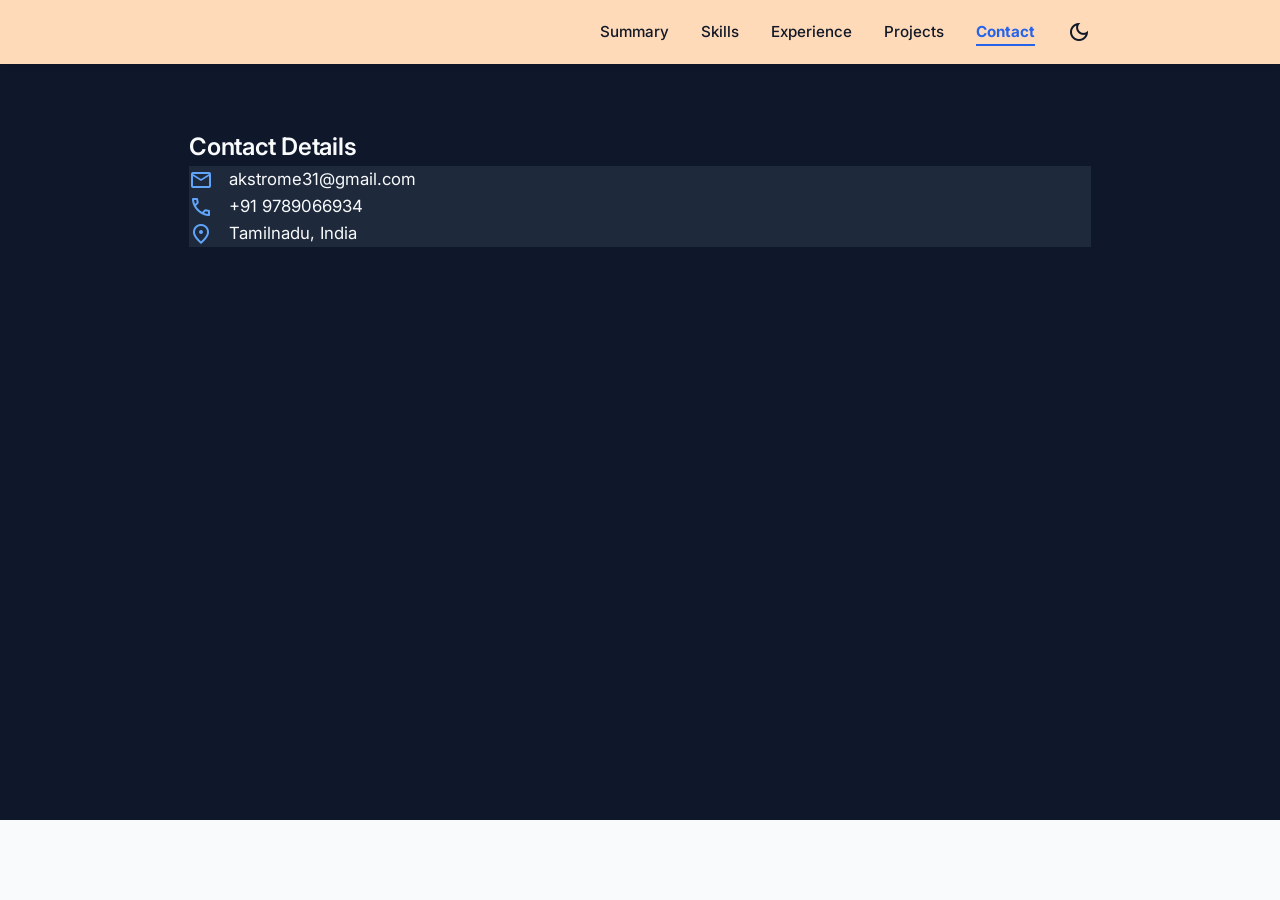
==== contact.html @ 23d1b406 "Initial: portfolio updates — profile image fix, CTAs, social links, resume page" ====
<!DOCTYPE html>
<html lang="en">

<head>
    <meta charset="UTF-8">
    <meta name="viewport" content="width=device-width, initial-scale=1.0">
    <title>Contact | Karthikeyan A</title>
    <meta name="description" content="Contact details of Karthikeyan A, Software Engineer - Testing.">
    <link href="https://fonts.googleapis.com/css2?family=Dancing+Script:wght@400;500;600;700&family=Inter:wght@300;400;500;600;700&display=swap"
        rel="stylesheet">
    <link
        href="https://fonts.googleapis.com/css2?family=Material+Symbols+Outlined:opsz,wght,FILL,GRAD@20..48,100..700,0..1,-50..200"
        rel="stylesheet" />
    <link rel="stylesheet" href="styles.css">
</head>

<body>

    <!-- Navigation -->
    <nav class="navbar">
        <div class="nav-container">
            <div class="logo"></div>
            <ul class="nav-links">
                <li><a href="index.html">Summary</a></li>
                <li><a href="skills.html">Skills</a></li>
                <li><a href="experience.html">Experience</a></li>
                <li><a href="projects.html">Projects</a></li>
                <li><a href="contact.html" class="nav-active">Contact</a></li>
                <li>
                    <button id="theme-toggle" class="theme-toggle-btn" aria-label="Toggle Dark Mode">
                        <span class="material-symbols-outlined icon" id="theme-icon">dark_mode</span>
                    </button>
                </li>
            </ul>
        </div>
    </nav>

    <main>
        <!-- Contact Section -->
        <section id="contact" class="division bg-footer page-section">
            <div class="section-container pb-large">
                <h2 class="section-title text-light fade-up">Contact Details</h2>
                <div class="card contact-card dark-card hover-lift fade-up">
                    <ul class="contact-list">
                        <li><span class="material-symbols-outlined icon">mail</span> akstrome31@gmail.com</li>
                        <li><span class="material-symbols-outlined icon">call</span> +91 9789066934</li>
                        <li><span class="material-symbols-outlined icon">location_on</span> Tamilnadu, India</li>
                    </ul>
                </div>
            </div>
        </section>
    </main>

    <script src="script.js"></script>
</body>

</html>
---- styles.css ----
:root {
    /* Base Typography Colors */
    --text-primary: #111827;
    --text-secondary: #374151;

    /* Decent Base Background */
    --bg-page: #f8fafc;
    --bg-footer: #0f172a;

    /* Division Backgrounds */
    --bg-about: #f0fdf4; /* soft green */
    --bg-skills: #eff6ff; /* soft blue */
    --bg-experience: #fefce8; /* soft yellow */
    --bg-projects: #fdf2f8; /* soft pink */
    --bg-education: #faf5ff; /* soft purple */

    /* Primary Accent */
    --primary-color: #2563eb;

    --shadow-sm: 0 1px 2px 0 rgba(0, 0, 0, 0.05);
    --shadow-hover: 0 12px 24px -4px rgba(0, 0, 0, 0.1);
}

* {
    margin: 0;
    padding: 0;
    box-sizing: border-box;
    transition: background-color 0.3s ease, color 0.3s ease;
    /* Smooth dark mode transitions */
}

html {
    scroll-behavior: smooth;
    font-size: 16px;
}

body {
    font-family: 'Inter', sans-serif;
    font-size: 1rem;
    color: var(--text-primary);
    line-height: 1.6;
    overflow-x: hidden;
    background-color: var(--bg-page);
}

h1,
h2,
h3,
h4 {
    color: var(--text-primary);
    font-weight: 600;
    letter-spacing: -0.01em;
}

a {
    text-decoration: none;
    color: inherit;
}

ul {
    list-style: none;
}

/* ======== Icons ======== */
.material-symbols-outlined {
    display: inline-flex;
    align-items: center;
    justify-content: center;
    vertical-align: middle;
}

.icon {
    font-size: 1.5rem;
    color: var(--text-primary);
    transition: color 0.3s ease;
}

/* ======== Boundaries ======== */
.division {
    width: 100%;
    padding-bottom: 2rem;
}

#about { background-color: var(--bg-about); }
#skills { background-color: var(--bg-skills); }
#experience { background-color: var(--bg-experience); }
#projects { background-color: var(--bg-projects); }
#education { background-color: var(--bg-education); }

.bg-footer {
    background-color: var(--bg-footer);
    padding-bottom: 0;
}

.text-light {
    color: #f8fafc !important;
}

.text-light.section-title {
    color: #f8fafc;
    border-bottom-color: #3b82f6;
}

/* ======== Layout Containers ======== */
.section-container {
    max-width: 950px;
    margin: 0 auto;
    padding: 3rem 1.5rem;
}

.pb-large {
    padding-bottom: 6rem;
}

.hero-title {
    font-size: 3.25rem;
    font-weight: 700;
    margin-bottom: 1.25rem;
    color: var(--text-primary);
    line-height: 1.1;
    white-space: nowrap;
}
.hero-subtitle {
    font-size: 1.2rem;
    color: var(--text-primary);
    margin-bottom: 1rem;
    line-height: 1.6;
    font-weight: 500;
}
    transition: all 0.3s ease;
    border-style: solid;
    border-width: 1px;
}

/* Base Light Mode Rainbow Colors */
.summary-card {
    background: #e0f2fe;
    border-color: #7dd3fc;
}

.skill-card:nth-child(1) {
    background: #fce7f3;
    border-color: #fbcfe8;
}

.skill-card:nth-child(2) {
    background: #e0e7ff;
    border-color: #c7d2fe;
}

.skill-card:nth-child(3) {
    background: #dcfce7;
    border-color: #86efac;
}

.skill-card:nth-child(4) {
    background: #fef08a;
    border-color: #fde047;
}

.skill-card:nth-child(5) {
    background: #f3e8ff; /* Purple 100 */
    border-color: #d8b4fe; /* Purple 300 */
}

.exp-card:nth-child(1) {
    background: #fed7aa;
    border-color: #fdba74;
}

.exp-card:nth-child(2) {
    background: #e2e8f0;
    border-color: #cbd5e1;
}

.exp-card:nth-child(3) {
    background: #ccfbf1;
    border-color: #5eead4;
}

.exp-card .date {
    font-size: 0.85rem;
    color: #ffffff;
    font-weight: 600;
    margin-bottom: 0.75rem;
    display: inline-block;
    padding: 0.3rem 0.6rem;
    background: #475569;
    border-radius: 4px;
}

.project-card:nth-child(1) {
    background: #ffe4e6;
    border-color: #fda4af;
}

.project-card:nth-child(2) {
    background: #e9d5ff;
    border-color: #d8b4fe;
}

.project-card:nth-child(3) {
    background: #cffafe;
    border-color: #67e8f9;
}

.project-card:nth-child(4) {
    background: #fef3c7;
    border-color: #fde68a;
}

.project-card:nth-child(5) {
    background: #d1fae5;
    border-color: #6ee7b7;
}

.edu-card:nth-child(1) {
    background: #f3e8ff;
    border-color: #d8b4fe;
}

.edu-card:nth-child(2) {
    background: #ffedd5;
    border-color: #fdba74;
}

.contact-card {
    background: #1e293b;
    border-color: #334155;
    color: #f8fafc;
}

.contact-card .icon {
    color: #60a5fa;
}


/* Typography fixes for light mode */
.card p {
    color: var(--text-secondary);
    margin-bottom: 1rem;
}

.card h3 {
    margin-bottom: 0.5rem;
    color: #111827;
}

.card h4 {
    margin-bottom: 0.5rem;
    color: #374151;
    font-weight: 500;
}

.contact-list li {
    display: flex;
    align-items: center;
    gap: 1rem;
    color: inherit;
    font-size: 1.05rem;
}


/* ======== DARK MODE OVERRIDES (BLACK & WHITE) ======== */
body.dark-mode {
    --bg-page: #000000;
    --text-primary: #ffffff;
    --text-secondary: #b0b0b0;
    --shadow-sm: 0 1px 2px 0 rgba(255, 255, 255, 0.05);

    /* Section Backgrounds — black */
    --bg-about: #0a0a0a;
    --bg-skills: #050505;
    --bg-experience: #0a0a0a;
    --bg-projects: #050505;
    --bg-education: #0a0a0a;
}

/* Black & white cards */
body.dark-mode .summary-card,
body.dark-mode .skill-card:nth-child(1),
body.dark-mode .skill-card:nth-child(2),
body.dark-mode .skill-card:nth-child(3),
body.dark-mode .skill-card:nth-child(4),
body.dark-mode .skill-card:nth-child(5),
body.dark-mode .exp-card:nth-child(1),
body.dark-mode .exp-card:nth-child(2),
body.dark-mode .exp-card:nth-child(3),
body.dark-mode .project-card:nth-child(1),
body.dark-mode .project-card:nth-child(2),
body.dark-mode .project-card:nth-child(3),
body.dark-mode .project-card:nth-child(4),
body.dark-mode .project-card:nth-child(5),
body.dark-mode .edu-card:nth-child(1),
body.dark-mode .edu-card:nth-child(2) {
    background: #111111;
    border-color: #2a2a2a;
}

body.dark-mode .contact-card {
    background: #0a0a0a;
    border-color: #2a2a2a;
}

/* Dark mode text correction */
body.dark-mode .card h3 {
    color: #f8fafc;
}

body.dark-mode .card h4 {
    color: #cbd5e1;
}

body.dark-mode .icon {
    color: #f8fafc;
}



/* ======== Structural UI ======== */
.skills-grid {
    display: grid;
    grid-template-columns: repeat(auto-fit, minmax(210px, 1fr));
    gap: 1.5rem;
}

.skill-card .card-header {
    display: flex;
    align-items: center;
    gap: 0.75rem;
    margin-bottom: 1.5rem;
}

.standard-list {
    padding-left: 0.5rem;
}

.standard-list li {
    position: relative;
    padding-left: 1.25rem;
    margin-bottom: 0.8rem;
    font-size: 0.95rem;
    color: var(--text-secondary);
}

.standard-list li::before {
    content: '';
    position: absolute;
    left: 0;
    top: 10px;
    width: 6px;
    height: 6px;
    background-color: currentColor;
    border-radius: 50%;
    opacity: 0.5;
}

.standard-list li:last-child {
    margin-bottom: 0;
}

.timeline {
    display: flex;
    flex-direction: column;
    gap: 1.5rem;
}

.projects-list {
    display: grid;
    grid-template-columns: repeat(auto-fit, minmax(350px, 1fr));
    gap: 1.5rem;
}

.project-card .project-title {
    display: flex;
    align-items: center;
    gap: 0.75rem;
    margin-bottom: 1rem;
}

.edu-grid {
    display: grid;
    grid-template-columns: repeat(auto-fit, minmax(300px, 1fr));
    gap: 1.5rem;
}

.edu-card .project-title {
    display: flex;
    align-items: center;
    gap: 0.75rem;
    margin-bottom: 1.5rem;
}

/* ======== Animations ======== */
.fade-up {
    opacity: 0;
    transform: translateY(20px);
    transition: opacity 0.7s ease-out, transform 0.7s ease-out;
}

.fade-up.visible {
    opacity: 1;
    transform: translateY(0);
}

.fade-delay-1 {
    transition-delay: 0.1s;
}

.fade-delay-2 {
    transition-delay: 0.2s;
}

.fade-delay-3 {
    transition-delay: 0.3s;
}

.fade-delay-4 {
    transition-delay: 0.4s;
}

.fade-delay-5 {
    transition-delay: 0.5s;
}

.hover-lift:hover {
    transform: translateY(-5px);
    box-shadow: var(--shadow-hover);
    border-color: #9ca3af;
}

body.dark-mode .hover-lift:hover {
    border-color: #cbd5e1;
}

/* ======== Navigation & Theme Button ======== */
.navbar {
    position: fixed;
    top: 0;
    width: 100%;
    z-index: 1000;
    background-color: #ffdab9; /* Peach color */
    box-shadow: 0 4px 6px -1px rgba(0, 0, 0, 0.1);
    border-bottom: none;
}

body.dark-mode .navbar {
    background-color: #0f172a; /* Slate 900 for dark mode */
}

.nav-container {
    max-width: 950px;
    margin: 0 auto;
    padding: 1.2rem 1.5rem;
    display: flex;
    justify-content: space-between;
    align-items: center;
}

.logo-text {
    font-size: 1.2rem;
    font-weight: 700;
    color: var(--primary-color);
    letter-spacing: -0.01em;
}

.nav-links {
    display: flex;
    gap: 2rem;
    align-items: center;
}

.nav-links a {
    font-weight: 500;
    font-size: 0.95rem;
    color: var(--text-primary);
    transition: color 0.2s ease;
}

.nav-links a:hover {
    color: var(--primary-color);
}

.nav-links a.nav-active {
    color: var(--primary-color);
    font-weight: 700;
    border-bottom: 2px solid var(--primary-color);
    padding-bottom: 0.2rem;
}

/* Top padding for pages without hero section */
.page-section {
    padding-top: 5rem;
}

.page-section .section-container {
    min-height: calc(100vh - 10rem);
}

/* Theme Toggle Button Style */
.theme-toggle-btn {
    background: none;
    border: none;
    cursor: pointer;
    display: flex;
    align-items: center;
    justify-content: center;
    color: var(--text-primary);
    transition: transform 0.3s ease, color 0.3s ease;
}

.theme-toggle-btn .icon {
    color: inherit;
}

.theme-toggle-btn:hover {
    color: var(--primary-color);
    transform: rotate(30deg);
    /* Playful hover animation for the moon/sun */
}

/* ======== Hero Section ======== */
.hero-img {
    width: 175px;
    height: 175px;
    border-radius: 50%;
    object-fit: cover;
    margin: 0;
    flex-shrink: 0;
    border: 4px solid var(--primary-color);
    box-shadow: 0 10px 25px rgba(0,0,0,0.15);
    display: block;
    transition: transform 0.3s ease;
}

.hero-img:hover {
    transform: scale(1.05);
}

.hero-bg {
    background-image: url('https://www.gbtec.com/fileadmin/images/main-navigation/infohub/stage-infohub.webp');
    background-size: cover;
    background-position: center;
    background-attachment: fixed;
    color: var(--text-primary);
    text-align: left;
}

.hero-bg .section-container {
    padding-top: 13rem;
    padding-bottom: 10rem;
}

.hero-content {
    max-width: 950px;
    margin: 0 auto;
    display: flex;
    align-items: center;
    gap: 3.5rem;
}

.hero-text {
    flex: 1;
}

.hero-name {
    font-family: 'Dancing Script', cursive;
    font-size: 5.5rem;
    font-weight: 700 !important;
    /* Explicitly forced to BOLD */
    color: var(--primary-color);
    /* Vibrant blue accent */
    display: flex;
    justify-content: flex-start;
    gap: 0;
    margin-bottom: 0.2rem;
}

.hero-name .animated-letter {
    opacity: 0;
    transform: translateY(20px);
    animation: popLetter 0.4s cubic-bezier(0.2, 0.8, 0.2, 1) forwards;
}

.hero-name .animated-space {
    width: 1.5rem;
}

/* Staggering the animation for letter-by-letter appearance */
.hero-name .animated-letter:nth-child(1) { animation-delay: 0.1s; }
.hero-name .animated-letter:nth-child(2) { animation-delay: 0.2s; }
.hero-name .animated-letter:nth-child(3) { animation-delay: 0.3s; }
.hero-name .animated-letter:nth-child(4) { animation-delay: 0.4s; }
.hero-name .animated-letter:nth-child(5) { animation-delay: 0.5s; }
.hero-name .animated-letter:nth-child(6) { animation-delay: 0.6s; }
.hero-name .animated-letter:nth-child(7) { animation-delay: 0.7s; }
.hero-name .animated-letter:nth-child(8) { animation-delay: 0.8s; }
.hero-name .animated-letter:nth-child(9) { animation-delay: 0.9s; }
.hero-name .animated-letter:nth-child(10) { animation-delay: 1.0s; }
.hero-name .animated-letter:nth-child(11) { animation-delay: 1.1s; }
/* index 12 is space */
.hero-name .animated-letter:nth-child(13) { animation-delay: 1.2s; }
.hero-name .animated-letter:nth-child(14) { animation-delay: 1.3s; }

@keyframes popLetter {
    100% {
        opacity: 1;
        transform: translateY(0);
    }
}

.hero-title {
    font-size: 3.25rem;
    font-weight: 700;
    margin-bottom: 1.25rem;
    color: #000000;
    line-height: 1.1;
    white-space: nowrap;
}

.hero-subtitle {
    font-size: 1.2rem;
    color: #000000;
    margin-bottom: 1rem;
    line-height: 1.6;
    font-weight: 500;
}

/* ======== Footer ======== */
footer {
    padding: 2.5rem 1.5rem;
    text-align: center;
}

.footer-content {
    margin: 0;
    padding: 0;
}

.footer-content p {
    color: #64748b;
    font-size: 0.9rem;
    margin-bottom: 0.5rem;
}

@media (max-width: 768px) {
    .nav-links {
        display: none;
    }

    .hero-bg {
        text-align: center;
    }

    .hero-content {
        flex-direction: column;
        text-align: center;
        gap: 1.5rem;
    }

    .hero-name {
        justify-content: center;
    }

    .hero-title {
        font-size: 2.2rem;
        white-space: normal;
    }

    .section-container {
        padding: 3rem 1.5rem;
    }

    .card {
        padding: 1.5rem;
    }
}

/* ======== Buttons & Social Links (minimal polish) ======== */
.btn {
    display: inline-flex;
    align-items: center;
    gap: 0.6rem;
    padding: 0.6rem 1rem;
    border-radius: 10px;
    font-weight: 600;
    text-decoration: none;
    transition: transform 0.15s ease, box-shadow 0.15s ease;
}
.btn:hover { transform: translateY(-2px); }
.btn-primary {
    background: linear-gradient(90deg,var(--primary-color),#1e40af);
    color: #ffffff;
    border: none;
    box-shadow: 0 6px 18px rgba(37,99,235,0.18);
}
.btn-ghost {
    background: transparent;
    color: var(--text-primary);
    border: 1px solid rgba(0,0,0,0.08);
}
.hero-ctas {
    margin-top: 1rem;
    display: flex;
    gap: 0.75rem;
    align-items: center;
    flex-wrap: wrap;
}
.social-links {
    margin-top: 1rem;
    display: flex;
    gap: 1rem;
    align-items: center;
}
.social-link {
    display: inline-flex;
    align-items: center;
    gap: 0.4rem;
    color: var(--text-secondary);
    font-weight: 600;
    text-decoration: none;
}
.social-link .material-symbols-outlined { font-size: 1.1rem; }

@media (max-width: 768px) {
    .hero-ctas { justify-content: center; }
    .social-links { justify-content: center; }
}
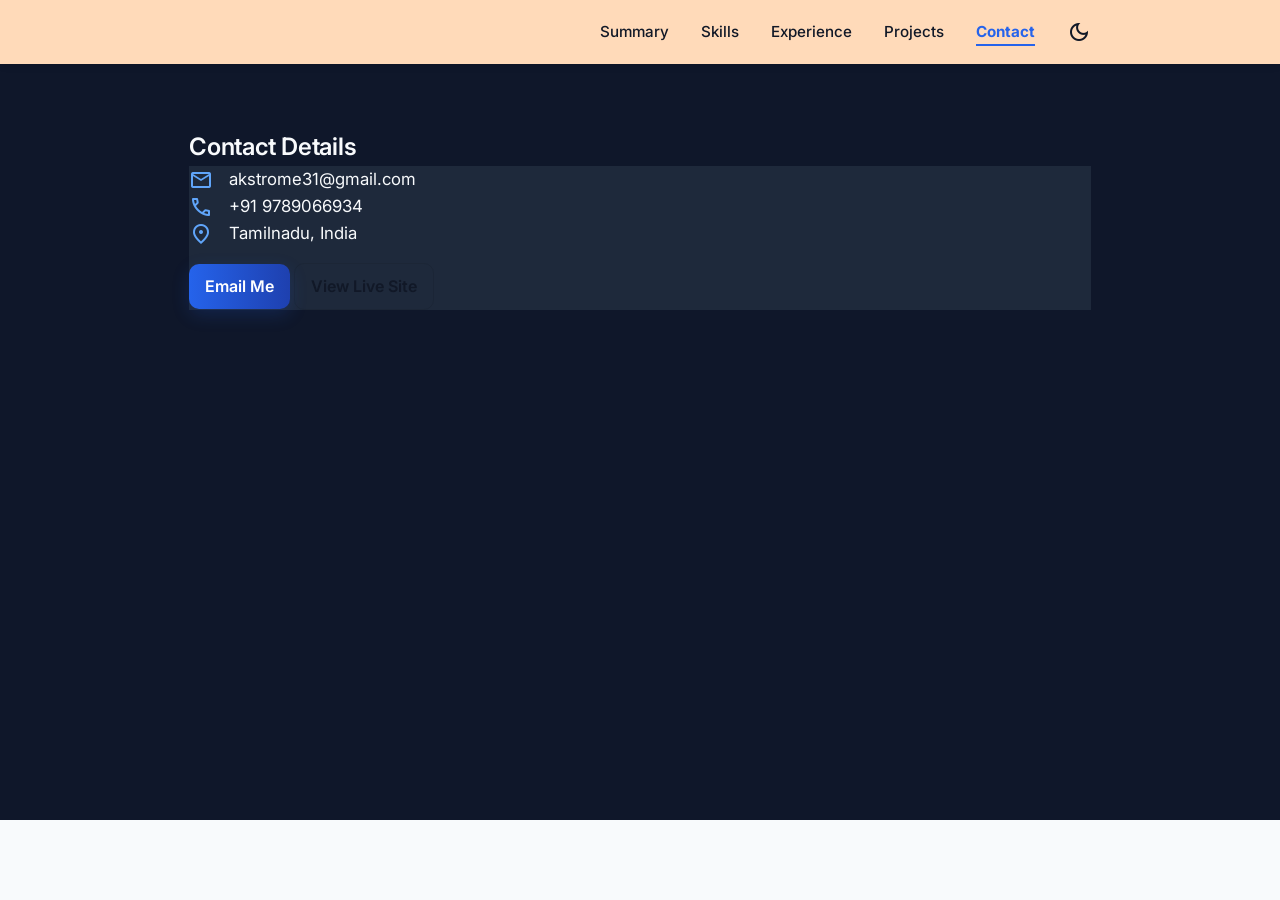
==== commit df0d9f2e: "SEO, accessibility and contact improvements; add structured data and README" ====
--- a/contact.html
+++ b/contact.html
@@ -42,10 +42,14 @@
                 <h2 class="section-title text-light fade-up">Contact Details</h2>
                 <div class="card contact-card dark-card hover-lift fade-up">
                     <ul class="contact-list">
-                        <li><span class="material-symbols-outlined icon">mail</span> akstrome31@gmail.com</li>
-                        <li><span class="material-symbols-outlined icon">call</span> +91 9789066934</li>
+                        <li><span class="material-symbols-outlined icon">mail</span> <a href="mailto:akstrome31@gmail.com" class="text-light">akstrome31@gmail.com</a></li>
+                        <li><span class="material-symbols-outlined icon">call</span> <a href="tel:+919789066934" class="text-light">+91 9789066934</a></li>
                         <li><span class="material-symbols-outlined icon">location_on</span> Tamilnadu, India</li>
                     </ul>
+                    <div style="margin-top:1rem;">
+                        <a href="mailto:akstrome31@gmail.com" class="btn btn-primary">Email Me</a>
+                        <a href="https://akstrome31-sys.github.io/Karthik-Portfolio/" target="_blank" rel="noopener" class="btn btn-ghost">View Live Site</a>
+                    </div>
                 </div>
             </div>
         </section>
--- a/styles.css
+++ b/styles.css
@@ -699,12 +699,20 @@
     color: var(--text-primary);
     border: 1px solid rgba(0,0,0,0.08);
 }
+.btn:focus {
+    outline: 3px solid rgba(37,99,235,0.18);
+    outline-offset: 2px;
+}
 .hero-ctas {
     margin-top: 1rem;
     display: flex;
     gap: 0.75rem;
     align-items: center;
     flex-wrap: wrap;
+}
+.hero-img {
+    width: 175px;
+    height: 175px;
 }
 .social-links {
     margin-top: 1rem;
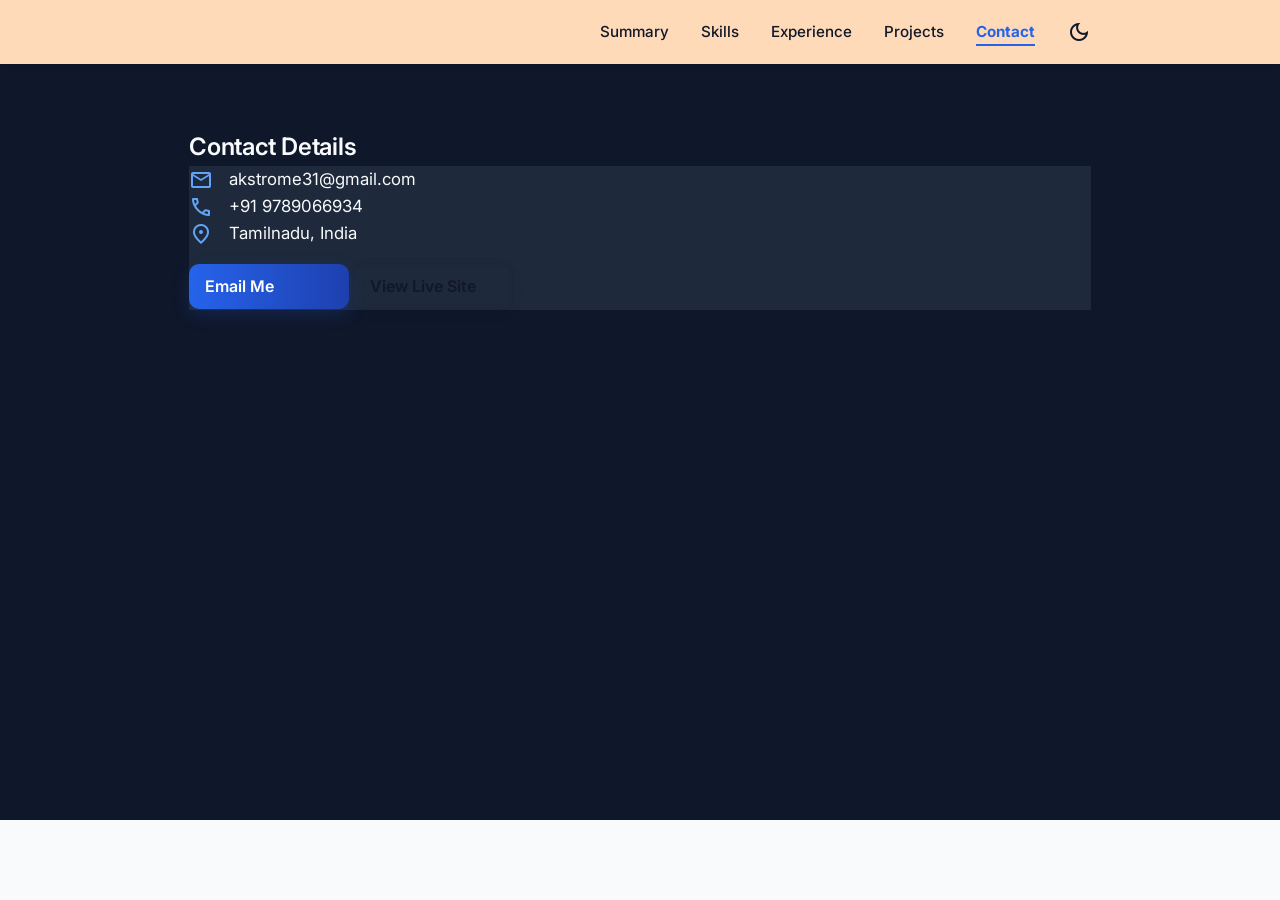
==== commit 6d098009: "Cache-bust stylesheet and mark build to force updated assets (v3)" ====
--- a/contact.html
+++ b/contact.html
@@ -11,10 +11,12 @@
     <link
         href="https://fonts.googleapis.com/css2?family=Material+Symbols+Outlined:opsz,wght,FILL,GRAD@20..48,100..700,0..1,-50..200"
         rel="stylesheet" />
-    <link rel="stylesheet" href="styles.css">
+    <link rel="stylesheet" href="styles.css?v=3">
 </head>
 
 <body>
+
+    <!-- build: 2026-06-10 v3 -->
 
     <!-- Navigation -->
     <nav class="navbar">
--- a/styles.css
+++ b/styles.css
@@ -367,8 +367,8 @@
 
 .projects-list {
     display: grid;
-    grid-template-columns: repeat(auto-fit, minmax(350px, 1fr));
-    gap: 1.5rem;
+    grid-template-columns: repeat(auto-fit, minmax(300px, 1fr));
+    gap: 1.25rem;
 }
 
 .project-card .project-title {
@@ -376,6 +376,45 @@
     align-items: center;
     gap: 0.75rem;
     margin-bottom: 1rem;
+}
+
+.project-card {
+    display: flex;
+    gap: 1rem;
+    align-items: stretch;
+}
+.project-thumb {
+    width: 86px;
+    height: 86px;
+    border-radius: 12px;
+    background: linear-gradient(180deg,#eef2ff,#fff);
+    display: flex;
+    align-items: center;
+    justify-content: center;
+    font-size: 2rem;
+    color: var(--primary-color);
+    flex-shrink: 0;
+}
+.project-content h3 { margin-top: 0; margin-bottom: 0.5rem; }
+.project-content p { margin-bottom: 0.75rem; color: var(--text-secondary); }
+.project-actions { display:flex; gap:0.5rem; }
+.project-actions .btn { padding: 0.45rem 0.85rem; font-size: 0.95rem; }
+
+/* Video player in project cards */
+.project-video { margin-top: 0.75rem; }
+.project-video video { width: 100%; height: auto; border-radius: 8px; box-shadow: 0 8px 20px rgba(2,6,23,0.06); }
+
+/* Responsive YouTube embeds used in projects */
+.video-embed {
+    width: 100%;
+    height: 360px;
+    border: 0;
+    border-radius: 8px;
+    box-shadow: 0 8px 20px rgba(2,6,23,0.06);
+}
+
+@media (max-width: 720px) {
+    .video-embed { height: 220px; }
 }
 
 .edu-grid {
@@ -521,14 +560,18 @@
 
 /* ======== Hero Section ======== */
 .hero-img {
-    width: 175px;
-    height: 175px;
+    width: 210px;
+    height: 210px;
     border-radius: 50%;
     object-fit: cover;
+    object-position: top center;
+    background-color: #ffffff;
+    padding: 6px;
     margin: 0;
     flex-shrink: 0;
-    border: 4px solid var(--primary-color);
-    box-shadow: 0 10px 25px rgba(0,0,0,0.15);
+    border: 6px solid var(--primary-color);
+    box-shadow: 0 12px 28px rgba(0,0,0,0.2);
+    filter: contrast(1.05) saturate(1.05);
     display: block;
     transition: transform 0.3s ease;
 }
@@ -697,11 +740,16 @@
 .btn-ghost {
     background: transparent;
     color: var(--text-primary);
-    border: 1px solid rgba(0,0,0,0.08);
+    border: 1px solid rgba(16,24,40,0.08);
+    box-shadow: 0 4px 14px rgba(2,6,23,0.04);
+    backdrop-filter: blur(2px);
 }
 .btn:focus {
     outline: 3px solid rgba(37,99,235,0.18);
     outline-offset: 2px;
+}
+.btn {
+    min-width: 160px;
 }
 .hero-ctas {
     margin-top: 1rem;
@@ -733,4 +781,44 @@
 @media (max-width: 768px) {
     .hero-ctas { justify-content: center; }
     .social-links { justify-content: center; }
-}+}
+
+/* Dark mode button visibility fixes */
+body.dark-mode .btn-primary {
+    background: linear-gradient(90deg,#3b82f6,#1e40af);
+    color: #ffffff;
+    box-shadow: 0 8px 20px rgba(59,130,246,0.18);
+}
+body.dark-mode .btn-ghost {
+    background: rgba(255,255,255,0.06);
+    color: #f8fafc;
+    border: 1px solid rgba(255,255,255,0.14);
+    box-shadow: 0 6px 18px rgba(0,0,0,0.25);
+}
+/* Ensure hero CTAs sit above background imagery and are always legible */
+.hero-ctas .btn {
+    position: relative;
+    z-index: 20;
+}
+.hero-ctas .btn-ghost { color: #ffffff; }
+
+/* Navigation links in dark mode */
+body.dark-mode .nav-links a { color: #e6eef8; }
+body.dark-mode .nav-links a.nav-active { color: #9ec8ff; border-bottom-color: #60a5fa; }
+
+/* Contact page ghost button stronger contrast */
+body.dark-mode .card.contact-card .btn-ghost { background: rgba(255,255,255,0.04); color: #f8fafc; border-color: rgba(255,255,255,0.12); }
+/* Ensure hero CTA contrast in dark hero backgrounds */
+body.dark-mode .hero-ctas .btn-ghost {
+    background: rgba(255,255,255,0.03);
+}
+
+/* Extra responsive and footer adjustments */
+@media (max-width: 720px) {
+    .hero-img { width: 140px; height: 140px; border-width:4px; }
+    .projects-list { grid-template-columns: 1fr; }
+    .project-card { flex-direction: row; }
+}
+
+footer .small { color: var(--text-secondary); font-size: 0.95rem; margin: 0; }
+body.dark-mode footer .small { color: #cbd5e1; }
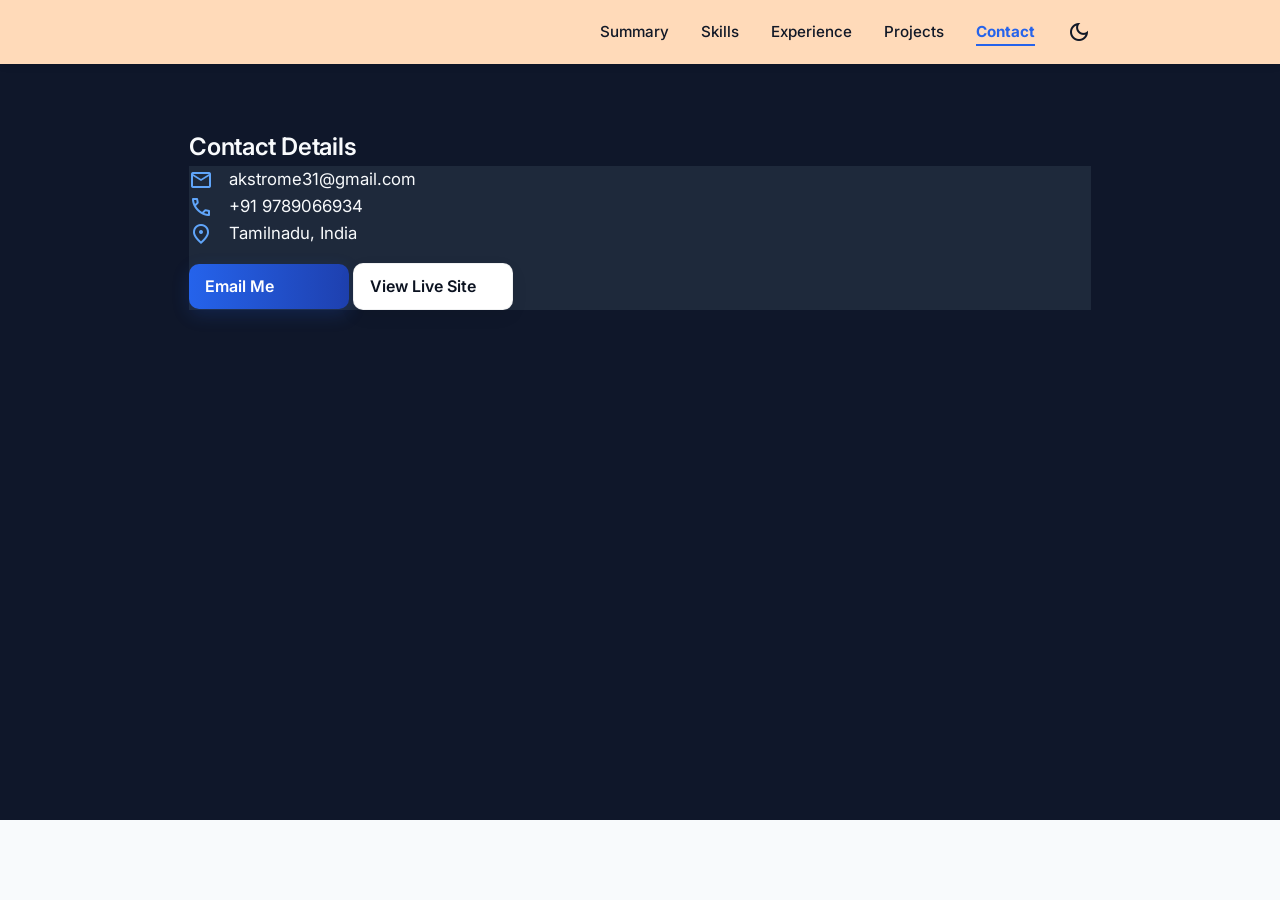
==== commit 0294c26b: "Make buttons visible in both modes: add btn-secondary, replace hero/contact CTAs; remove project act" ====
--- a/contact.html
+++ b/contact.html
@@ -50,14 +50,14 @@
                     </ul>
                     <div style="margin-top:1rem;">
                         <a href="mailto:akstrome31@gmail.com" class="btn btn-primary">Email Me</a>
-                        <a href="https://akstrome31-sys.github.io/Karthik-Portfolio/" target="_blank" rel="noopener" class="btn btn-ghost">View Live Site</a>
+                        <a href="https://akstrome31-sys.github.io/Karthik-Portfolio/" target="_blank" rel="noopener" class="btn btn-secondary">View Live Site</a>
                     </div>
                 </div>
             </div>
         </section>
     </main>
 
-    <script src="script.js"></script>
+    <script src="script.js?v=3"></script>
 </body>
 
 </html>
--- a/styles.css
+++ b/styles.css
@@ -400,6 +400,10 @@
 .project-actions { display:flex; gap:0.5rem; }
 .project-actions .btn { padding: 0.45rem 0.85rem; font-size: 0.95rem; }
 
+/* Ensure project titles and descriptions follow adaptive color variables */
+.project-card .project-content h3 { color: var(--text-primary); }
+.project-card .project-content p { color: var(--text-secondary); }
+
 /* Video player in project cards */
 .project-video { margin-top: 0.75rem; }
 .project-video video { width: 100%; height: auto; border-radius: 8px; box-shadow: 0 8px 20px rgba(2,6,23,0.06); }
@@ -744,6 +748,21 @@
     box-shadow: 0 4px 14px rgba(2,6,23,0.04);
     backdrop-filter: blur(2px);
 }
+/* Secondary button: filled but neutral, visible in both light and dark modes */
+.btn-secondary {
+    background: #ffffff;
+    color: #0b1220;
+    border: 1px solid rgba(15,23,42,0.06);
+    box-shadow: 0 6px 18px rgba(2,6,23,0.06);
+}
+.btn-secondary:hover { transform: translateY(-2px); box-shadow: 0 10px 26px rgba(2,6,23,0.12); }
+
+body.dark-mode .btn-secondary {
+    background: rgba(255,255,255,0.06);
+    color: #f8fafc;
+    border: 1px solid rgba(255,255,255,0.12);
+    box-shadow: 0 8px 20px rgba(59,130,246,0.06);
+}
 .btn:focus {
     outline: 3px solid rgba(37,99,235,0.18);
     outline-offset: 2px;
@@ -808,6 +827,16 @@
 
 /* Contact page ghost button stronger contrast */
 body.dark-mode .card.contact-card .btn-ghost { background: rgba(255,255,255,0.04); color: #f8fafc; border-color: rgba(255,255,255,0.12); }
+
+/* Hide any leftover per-project GitHub buttons if HTML still contains them */
+.projects-list .project-actions a[href*="github.com"] { display: none !important; }
+
+/* Force hero ghost CTAs to be visible in both modes */
+.hero-ctas .btn-ghost {
+    background: rgba(255,255,255,0.06);
+    color: #ffffff;
+    border: 1px solid rgba(255,255,255,0.08);
+}
 /* Ensure hero CTA contrast in dark hero backgrounds */
 body.dark-mode .hero-ctas .btn-ghost {
     background: rgba(255,255,255,0.03);
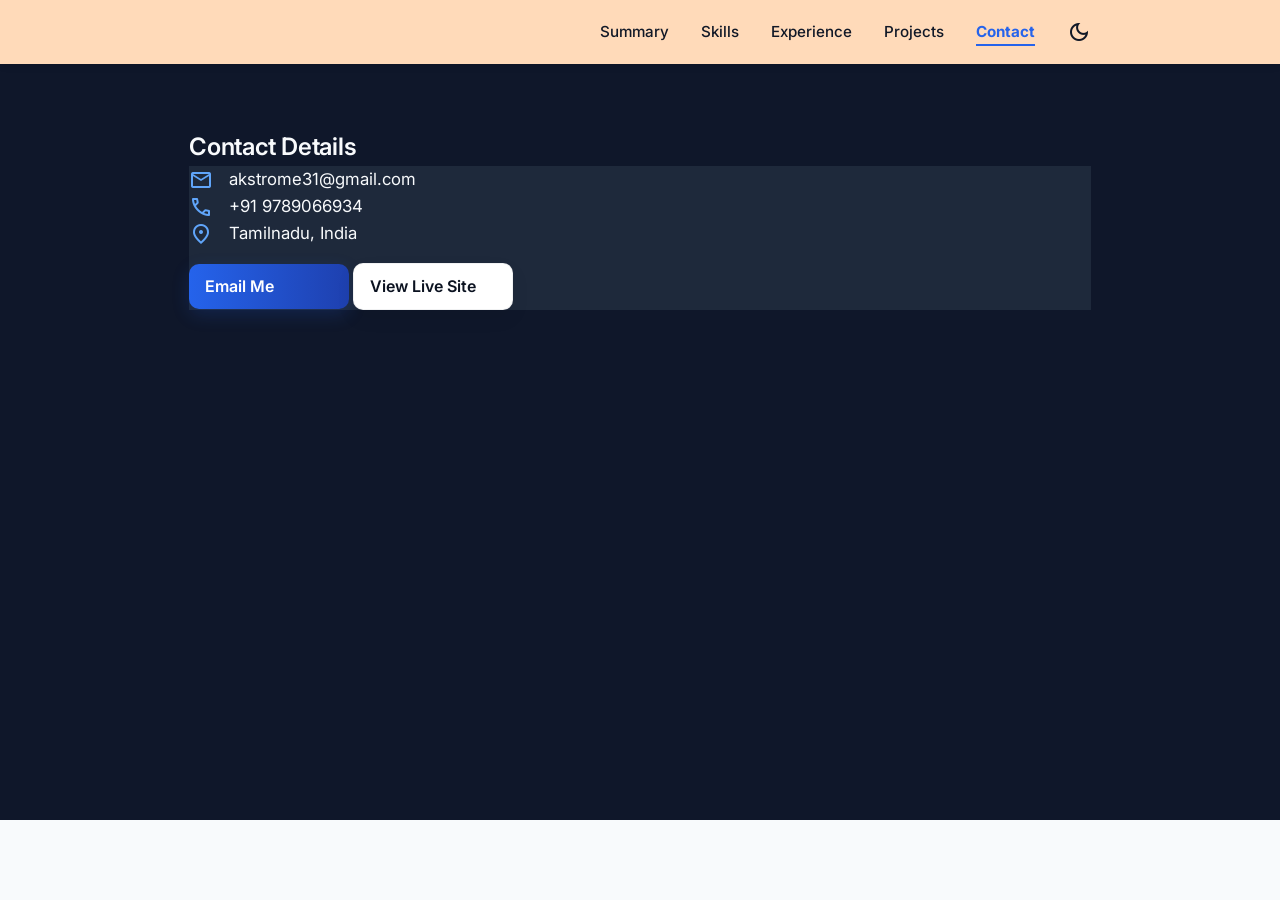
==== commit 1a96dcca: "Force explicit hero/contact secondary button colors; improve project card spacing and responsiveness" ====
--- a/contact.html
+++ b/contact.html
@@ -50,7 +50,7 @@
                     </ul>
                     <div style="margin-top:1rem;">
                         <a href="mailto:akstrome31@gmail.com" class="btn btn-primary">Email Me</a>
-                        <a href="https://akstrome31-sys.github.io/Karthik-Portfolio/" target="_blank" rel="noopener" class="btn btn-secondary">View Live Site</a>
+                        <a href="https://akstrome31-sys.github.io/Karthik-Portfolio/" target="_blank" rel="noopener" class="btn btn-secondary" style="background:#ffffff;color:#0b1220;border:1px solid rgba(15,23,42,0.06);">View Live Site</a>
                     </div>
                 </div>
             </div>
--- a/styles.css
+++ b/styles.css
@@ -16,6 +16,11 @@
 
     /* Primary Accent */
     --primary-color: #2563eb;
+
+    /* Secondary button variables (used by inline styles to adapt across themes) */
+    --btn-secondary-bg: #ffffff;
+    --btn-secondary-fg: #0b1220;
+    --btn-secondary-border: 1px solid rgba(15,23,42,0.06);
 
     --shadow-sm: 0 1px 2px 0 rgba(0, 0, 0, 0.05);
     --shadow-hover: 0 12px 24px -4px rgba(0, 0, 0, 0.1);
@@ -274,6 +279,9 @@
     --bg-experience: #0a0a0a;
     --bg-projects: #050505;
     --bg-education: #0a0a0a;
+    --btn-secondary-bg: rgba(255,255,255,0.06);
+    --btn-secondary-fg: #f8fafc;
+    --btn-secondary-border: 1px solid rgba(255,255,255,0.12);
 }
 
 /* Black & white cards */
@@ -367,7 +375,7 @@
 
 .projects-list {
     display: grid;
-    grid-template-columns: repeat(auto-fit, minmax(300px, 1fr));
+    grid-template-columns: repeat(auto-fit, minmax(360px, 1fr));
     gap: 1.25rem;
 }
 
@@ -382,7 +390,12 @@
     display: flex;
     gap: 1rem;
     align-items: stretch;
-}
+    min-height: 180px;
+}
+.project-content { display:flex; flex-direction:column; justify-content:space-between; flex:1; }
+.project-card { padding: 1rem; border-radius: 10px; }
+.project-thumb { flex: 0 0 86px; display:flex; align-items:center; justify-content:center; }
+.project-content h3 { font-size:1.125rem; }
 .project-thumb {
     width: 86px;
     height: 86px;
@@ -837,6 +850,29 @@
     color: #ffffff;
     border: 1px solid rgba(255,255,255,0.08);
 }
+
+/* Strong, specific hero/contact secondary button rules to guarantee visibility */
+.hero-ctas .btn-secondary,
+.card.contact-card .btn-secondary {
+    background: var(--btn-secondary-bg) !important;
+    color: var(--btn-secondary-fg) !important;
+    border: var(--btn-secondary-border) !important;
+    box-shadow: 0 8px 20px rgba(2,6,23,0.06) !important;
+}
+
+/* If user is in dark-mode, hero secondary buttons use a solid dark background with white text for legibility */
+body.dark-mode .hero-ctas .btn-secondary {
+    background: #0b1220 !important;
+    color: #ffffff !important;
+    border: 1px solid rgba(255,255,255,0.06) !important;
+}
+
+/* Contact page secondary button dark-mode override */
+body.dark-mode .card.contact-card .btn-secondary {
+    background: #0b1220 !important;
+    color: #ffffff !important;
+    border: 1px solid rgba(255,255,255,0.06) !important;
+}
 /* Ensure hero CTA contrast in dark hero backgrounds */
 body.dark-mode .hero-ctas .btn-ghost {
     background: rgba(255,255,255,0.03);
